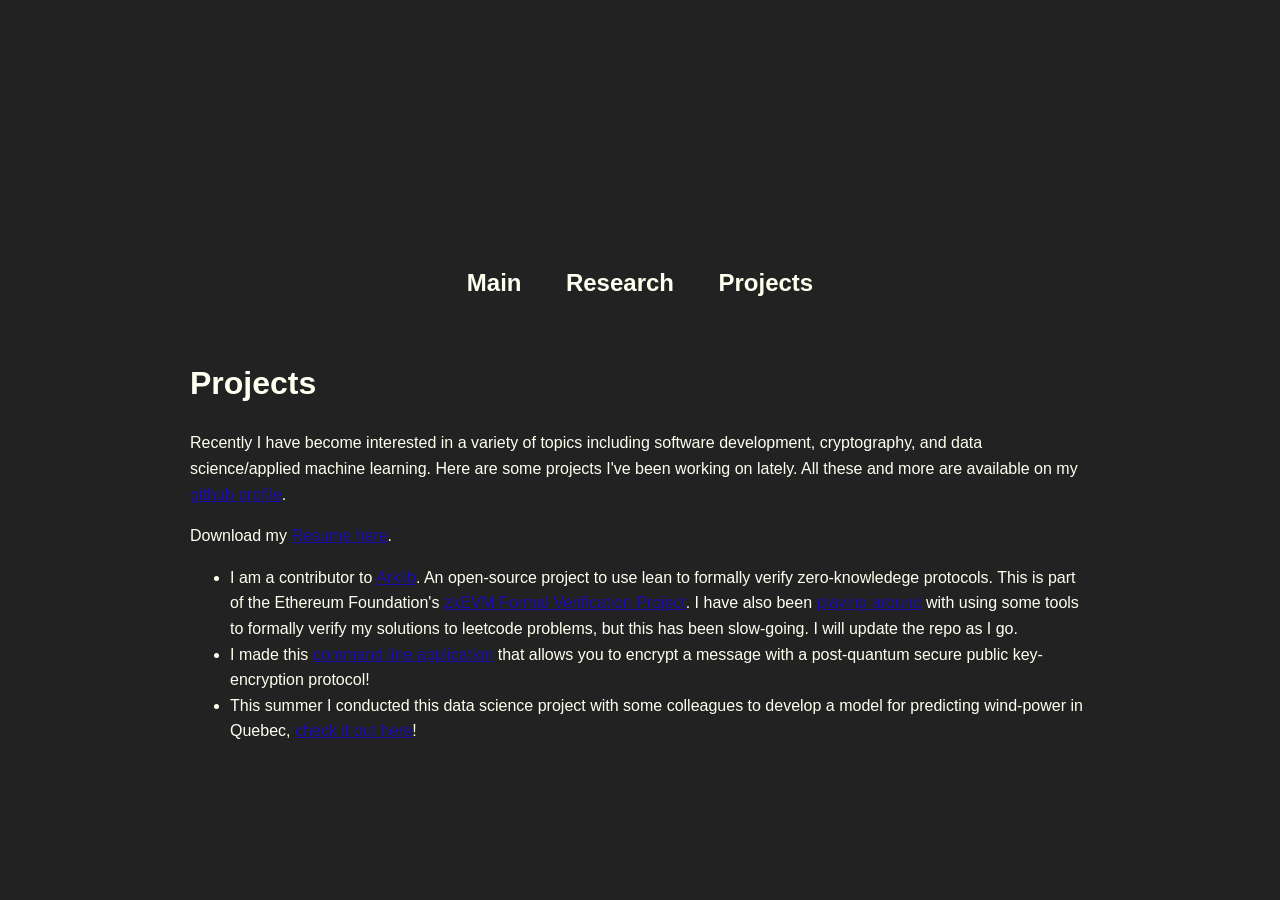
==== projects.html @ 49b8be68 "Update styles for background and text colors" ====
<!DOCTYPE html>
<html lang="en">
<head>
  <meta charset="UTF-8">
  <meta name="viewport" content="width=device-width, initial-scale=1.0">
  <title>Desmond Coles</title>
  <link rel="stylesheet" href="style.css">
  <style>
    /* Remove default margins so banner goes edge-to-edge */
    body {
      margin: 0;
      font-family: Arial, sans-serif;
      line-height: 1.6;
      background-color: #222222;
      color: #FFFFF0; /* ← text color */
    }

    /* Banner image */
    .banner {
      width: 100%;
      height: 250px; /* adjust height as you like */
      background-image: url('IMG_54892.png'); /* replace with your image filename */
      background-size: cover;
      background-position: center;
    }

    /* Navigation bar */
    nav {
      background-color: #222222;
      text-align: center;
    }

    nav a {
      display: inline-block;
      color: #FFFFF0;
      text-decoration: none;
      font-size: 1.5em;
      padding: 14px 20px;
      font-weight: bold;
    }

    nav a:hover {
      background-color: #222222;
    }

    /* Page content */
    .content {
      padding: 20px;
      max-width: 900px; /* optional, makes content narrower on large screens */
      margin: auto;
    }

    /* Optional: style links inside content */
    .content a {
      color: #1a0dab;
    }
  </style>
</head>
<body>

  <!-- Banner -->
  <div class="banner"></div>

  <!-- Navigation -->
  <nav>
    <a href="index.html">Main</a>
    <a href="research.html">Research</a>
    <a href="projects.html">Projects</a>
  </nav>

  <!-- Page content -->
  <div class="content">
    <h1>Projects</h1>
  
    <p>Recently I have become interested in a variety of topics including software development, cryptography, and data science/applied machine learning. Here are some projects I've been working on lately. All these and more are available on my <a href="https://github.com/desmondcoles1" target="_blank">github profile</a>.</p>

    <p></p>Download my <a href="Desmond_Resume_public.pdf" target="_blank">Resume here</a>.</p>
    
    <ul>
      <li>I am a contributor to <a href="https://github.com/Verified-zkEVM/ArkLib" target="_blank">Arklib</a>. An open-source project to use lean to formally verify zero-knowledege protocols. This is part of the Ethereum Foundation's <a href="https://verified-zkevm.org/" target="_blank">zkEVM Formal Verification Project</a>. I have also been <a href="https://github.com/desmondcoles1/Formally-verifying-leetcode-solutions" target="_blank">playing around</a> with using some tools to formally verify my solutions to leetcode problems, but this has been slow-going. I will update the repo as I go.</li>
      <li>I made this <a href="https://github.com/desmondcoles1/post_quantum_secure_text_encryption" target="_blank">command line application</a> that allows you to encrypt a message with a post-quantum secure public key-encryption protocol! </li>
      <li>This summer I conducted this data science project with some colleagues to develop a model for predicting wind-power in Quebec, <a href="https://github.com/AndreaFodor/windPower" target="_blank">check it out here</a>! </li>
    </ul>
  </div>

</body>
</html>
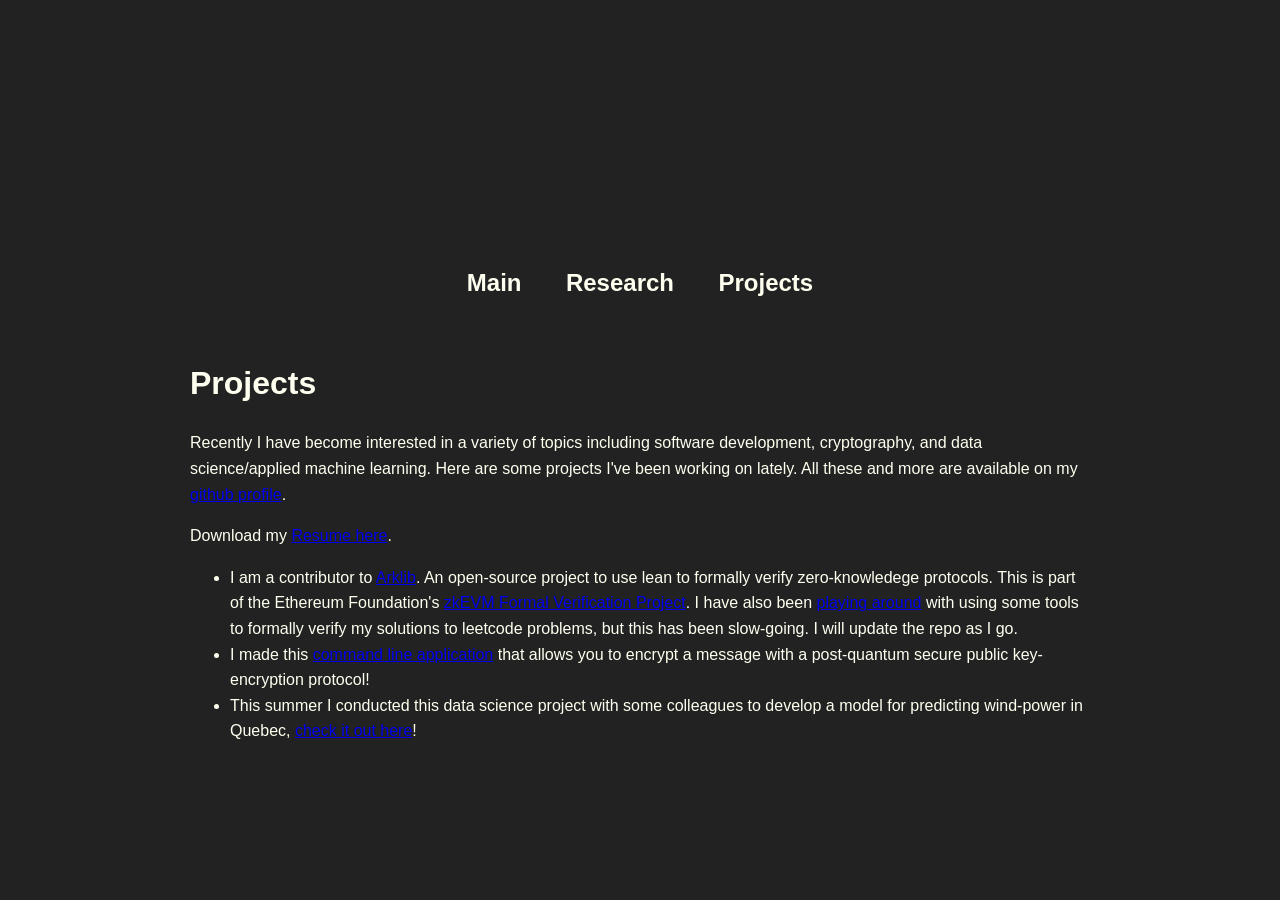
==== commit cdeed8bd: "Update projects.html" ====
--- a/projects.html
+++ b/projects.html
@@ -52,7 +52,7 @@
 
     /* Optional: style links inside content */
     .content a {
-      color: #1a0dab;
+      color: #D1EF4;
     }
   </style>
 </head>
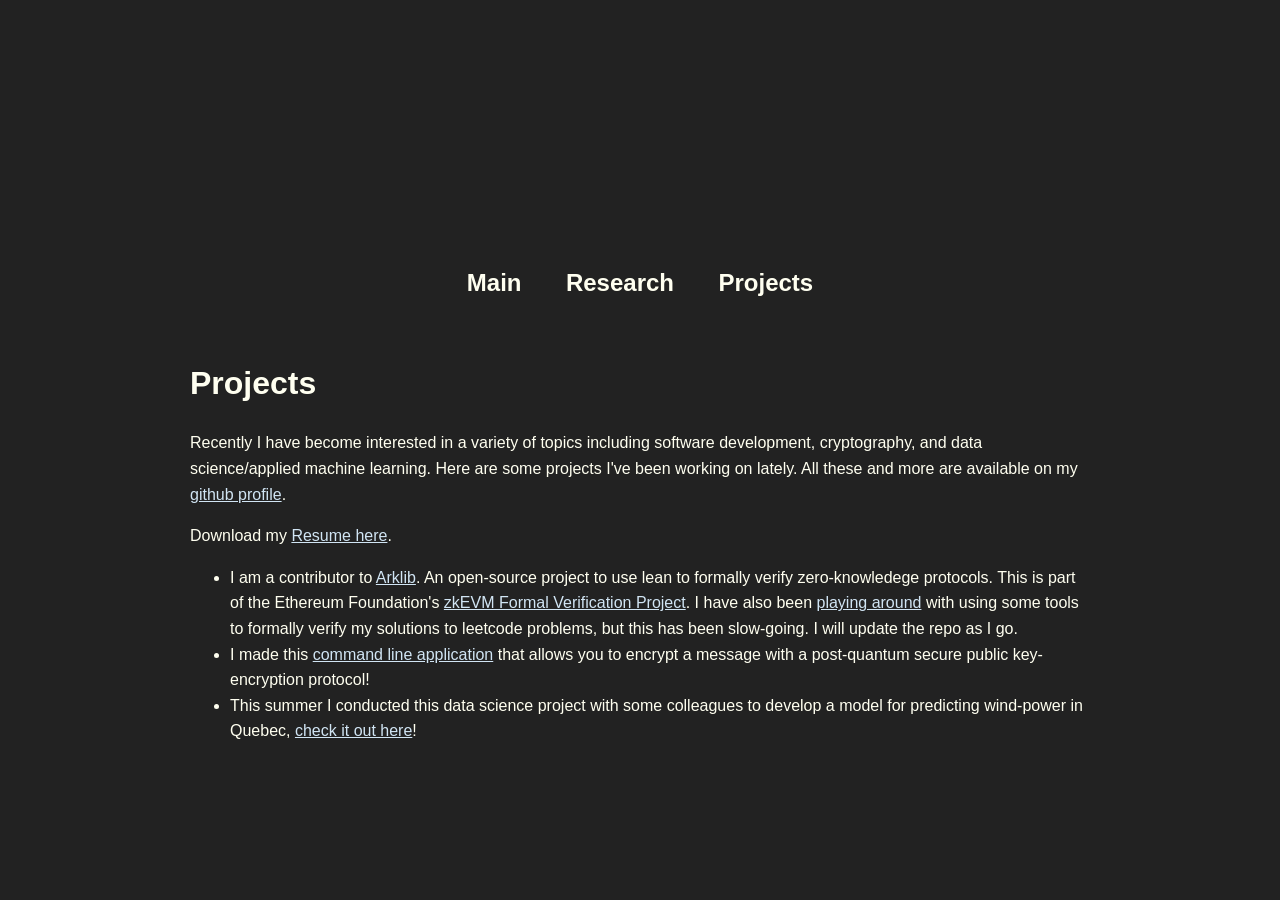
==== commit 3016c7c3: "Update projects.html" ====
--- a/projects.html
+++ b/projects.html
@@ -52,7 +52,7 @@
 
     /* Optional: style links inside content */
     .content a {
-      color: #D1EF4;
+      color: #D1E5F4;
     }
   </style>
 </head>
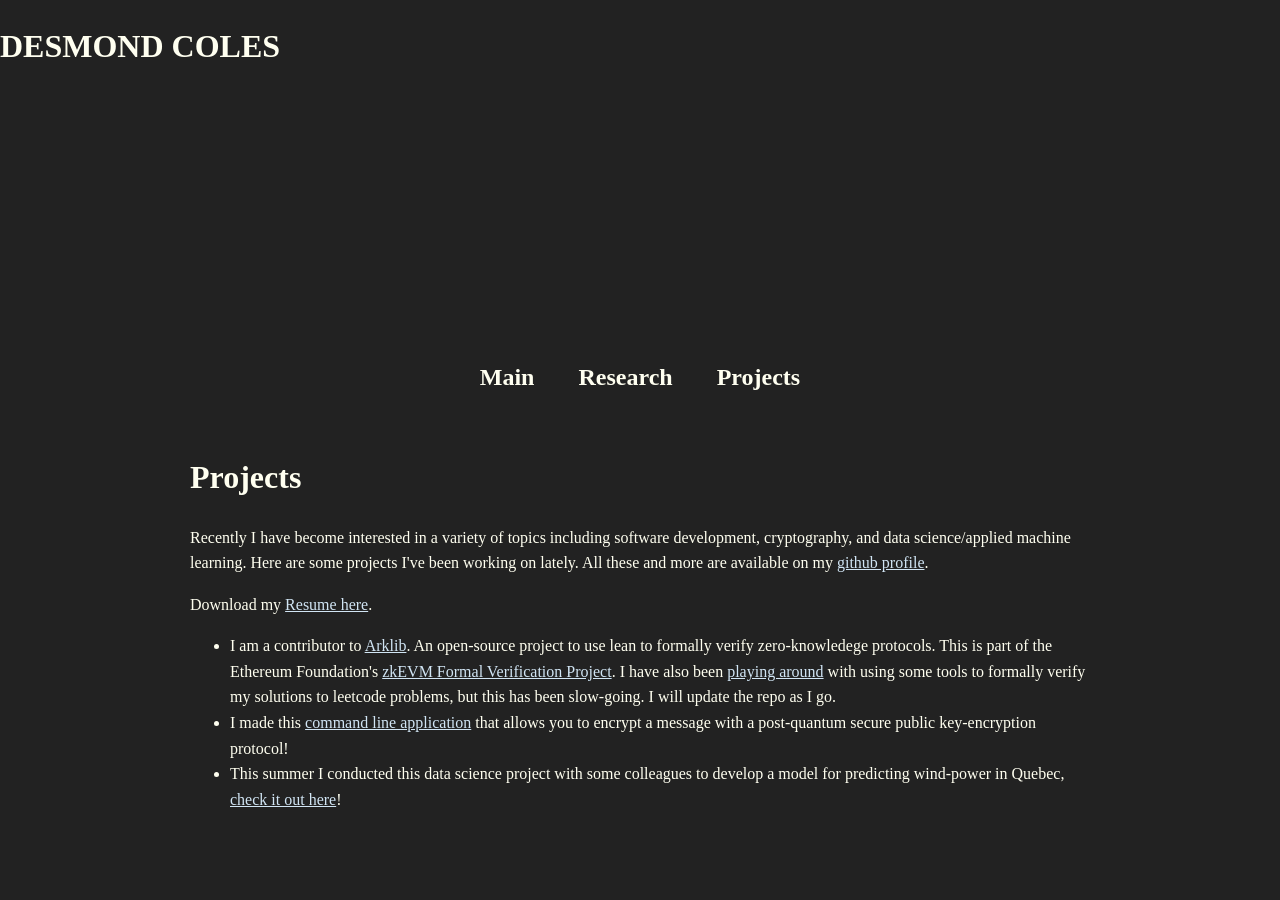
==== commit 6cf75cc9: "Update projects.html" ====
--- a/projects.html
+++ b/projects.html
@@ -5,58 +5,13 @@
   <meta name="viewport" content="width=device-width, initial-scale=1.0">
   <title>Desmond Coles</title>
   <link rel="stylesheet" href="style.css">
-  <style>
-    /* Remove default margins so banner goes edge-to-edge */
-    body {
-      margin: 0;
-      font-family: Arial, sans-serif;
-      line-height: 1.6;
-      background-color: #222222;
-      color: #FFFFF0; /* ← text color */
-    }
-
-    /* Banner image */
-    .banner {
-      width: 100%;
-      height: 250px; /* adjust height as you like */
-      background-image: url('IMG_54892.png'); /* replace with your image filename */
-      background-size: cover;
-      background-position: center;
-    }
-
-    /* Navigation bar */
-    nav {
-      background-color: #222222;
-      text-align: center;
-    }
-
-    nav a {
-      display: inline-block;
-      color: #FFFFF0;
-      text-decoration: none;
-      font-size: 1.5em;
-      padding: 14px 20px;
-      font-weight: bold;
-    }
-
-    nav a:hover {
-      background-color: #222222;
-    }
-
-    /* Page content */
-    .content {
-      padding: 20px;
-      max-width: 900px; /* optional, makes content narrower on large screens */
-      margin: auto;
-    }
-
-    /* Optional: style links inside content */
-    .content a {
-      color: #D1E5F4;
-    }
-  </style>
 </head>
 <body>
+
+
+  <header class="site-header">
+    <h1 class="site-title">DESMOND COLES</h1>
+  </header>
 
   <!-- Banner -->
   <div class="banner"></div>
@@ -64,10 +19,10 @@
   <!-- Navigation -->
   <nav>
     <a href="index.html">Main</a>
-    <a href="research.html">Research</a>
-    <a href="projects.html">Projects</a>
+    <a href="math research.html">Research</a>
+    <a href="applied math projects.html">Projects</a>
   </nav>
-
+  
   <!-- Page content -->
   <div class="content">
     <h1>Projects</h1>
--- a/style.css
+++ b/style.css
@@ -0,0 +1,48 @@
+/*page style*/
+body {
+  margin: 0;
+  font-family: Baskerville, "Baskerville Old Face", "Hoefler Text", Garamond, serif;
+  line-height: 1.6;
+  background-color: #222222;
+  color: #FFFFF0;
+}
+
+/* bannr image */
+.banner {
+  width: 100%;
+  height: 250px;
+  background-image: url('IMG_54892.png');
+  background-size: cover;
+  background-position: center;
+}
+
+/* nav bar */
+nav {
+  background-color: #222222;
+  text-align: center;
+}
+
+nav a {
+  display: inline-block;
+  color: #FFFFF0;
+  text-decoration: none;
+  font-size: 1.5em;
+  padding: 14px 20px;
+  font-weight: bold;
+}
+
+nav a:hover {
+  background-color: #222222;
+}
+
+/* content */
+.content {
+  padding: 20px;
+  max-width: 900px;
+  margin: auto;
+}
+
+/* links */
+.content a {
+  color: #D1E5F4;
+}
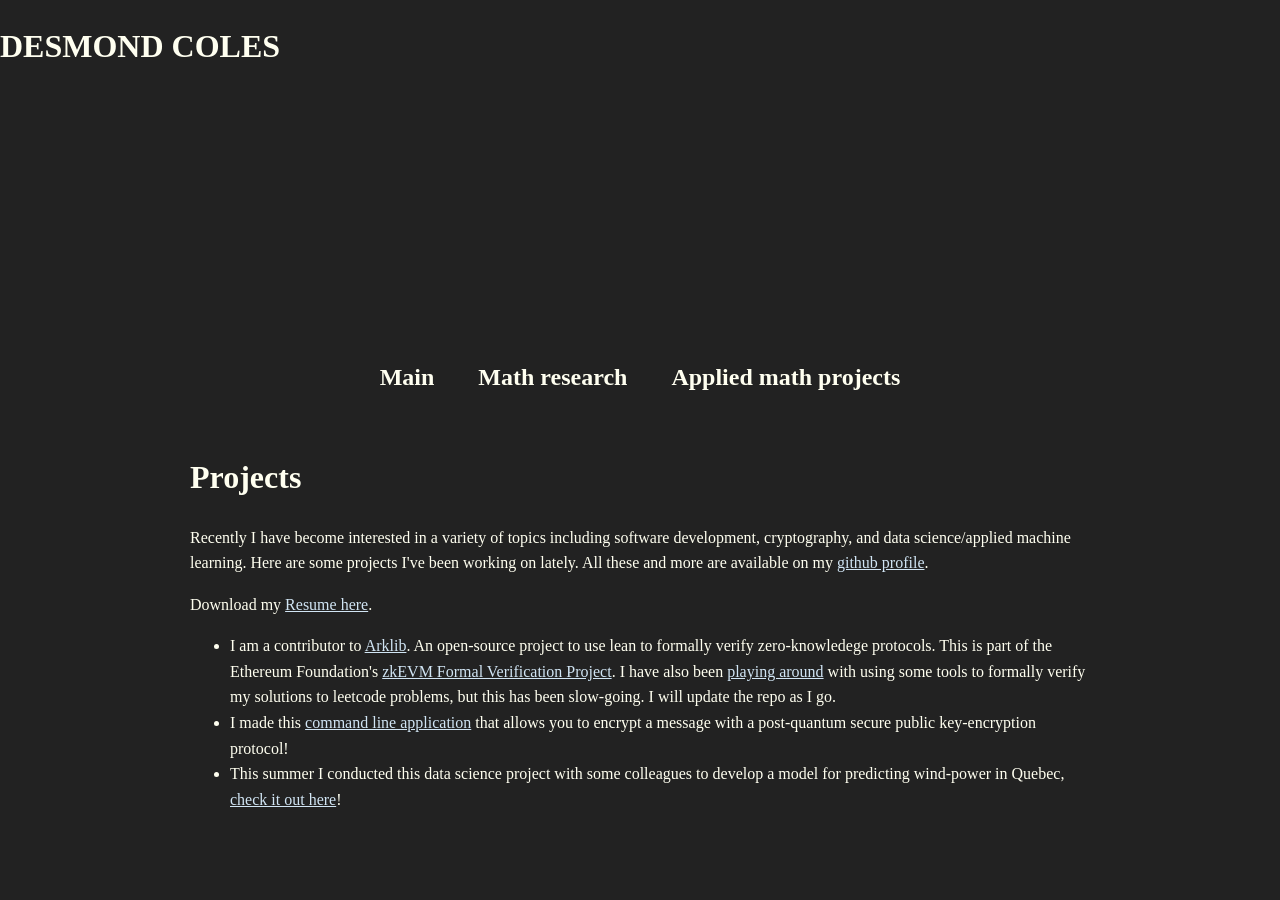
==== commit 3217c359: "Update projects.html" ====
--- a/projects.html
+++ b/projects.html
@@ -19,8 +19,8 @@
   <!-- Navigation -->
   <nav>
     <a href="index.html">Main</a>
-    <a href="math research.html">Research</a>
-    <a href="applied math projects.html">Projects</a>
+    <a href="research.html">Math research</a>
+    <a href="projects.html">Applied math projects</a>
   </nav>
   
   <!-- Page content -->
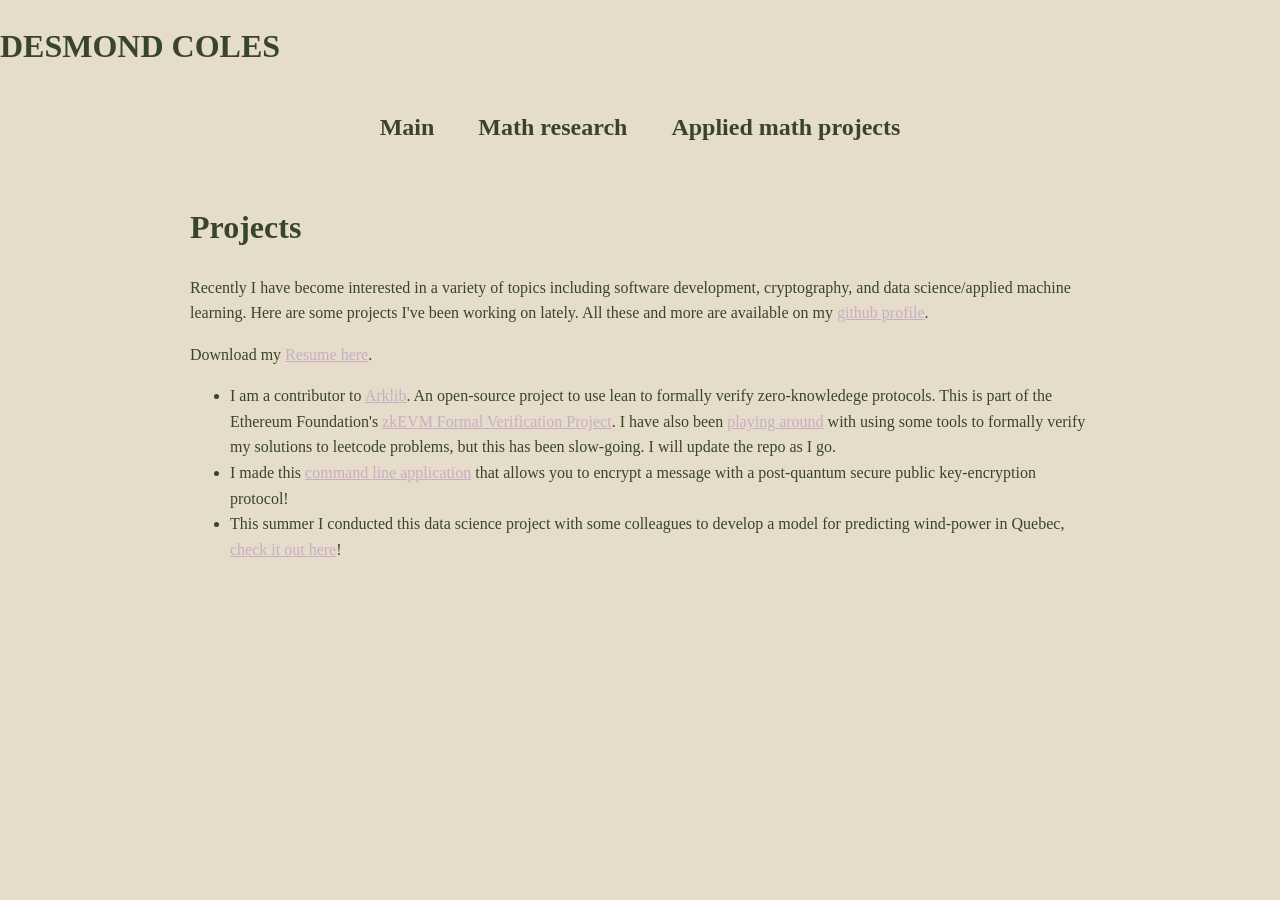
==== commit 9f5f965f: "Update projects.html" ====
--- a/projects.html
+++ b/projects.html
@@ -5,6 +5,9 @@
   <meta name="viewport" content="width=device-width, initial-scale=1.0">
   <title>Desmond Coles</title>
   <link rel="stylesheet" href="style.css">
+  <link rel="icon" href="favicon.svg" type="image/svg+xml">
+  <link rel="shortcut icon" href="favicon.ico" type="image/x-icon">
+
 </head>
 <body>
 
--- a/style.css
+++ b/style.css
@@ -3,28 +3,34 @@
   margin: 0;
   font-family: Baskerville, "Baskerville Old Face", "Hoefler Text", Garamond, serif;
   line-height: 1.6;
-  background-color: #222222;
-  color: #FFFFF0;
+  background-color: #e6dcca;
+  color: #39452b;
 }
 
-/* bannr image */
+/* Vertical banner on left side */
 .banner {
-  width: 100%;
-  height: 250px;
+  position: fixed;       /* Sticks it to the side of the page */
+  top: 0;                /* Start at the top */
+  left: 0;               /* Align to left edge */
+  width: 250px;          /* Original height becomes width after rotation */
+  height: 100vh;         /* Full height of viewport */
   background-image: url('IMG_54892.png');
   background-size: cover;
   background-position: center;
+  transform: rotate(-90deg); /* Rotate counter-clockwise */
+  transform-origin: top left; /* Pivot point for rotation */
+  z-index: 1000;          /* Make sure it’s on top of other elements */
 }
 
 /* nav bar */
 nav {
-  background-color: #222222;
+  background-color: #e6dcca;
   text-align: center;
 }
 
 nav a {
   display: inline-block;
-  color: #FFFFF0;
+  color: #39452b;
   text-decoration: none;
   font-size: 1.5em;
   padding: 14px 20px;
@@ -32,7 +38,7 @@
 }
 
 nav a:hover {
-  background-color: #222222;
+  background-color: #e6dcca;
 }
 
 /* content */
@@ -44,5 +50,5 @@
 
 /* links */
 .content a {
-  color: #D1E5F4;
+  color: #c9adc4;
 }
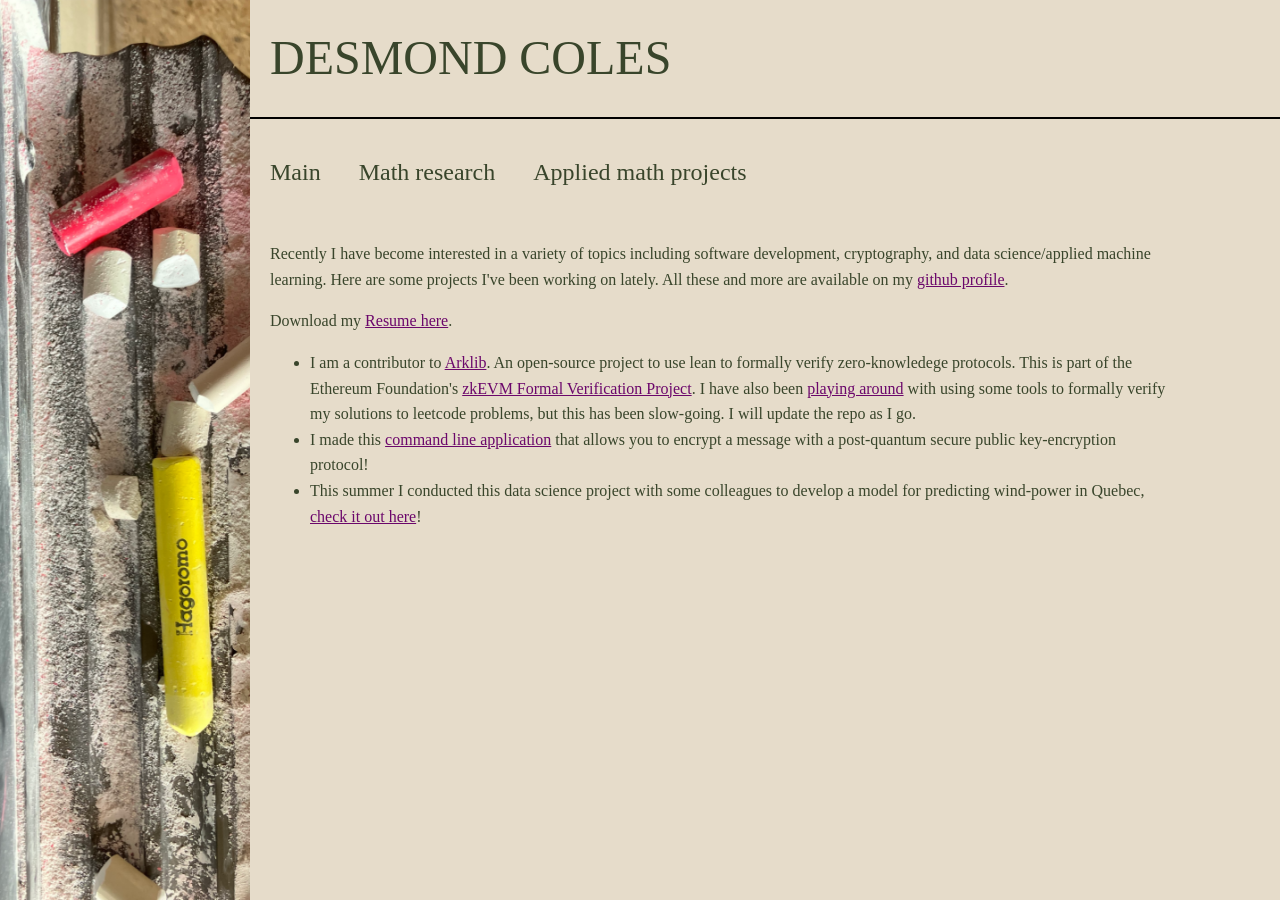
==== commit efede0af: "Comment out the Projects header in projects.html" ====
--- a/projects.html
+++ b/projects.html
@@ -28,7 +28,7 @@
   
   <!-- Page content -->
   <div class="content">
-    <h1>Projects</h1>
+    <!-- <h1>Projects</h1> -->
   
     <p>Recently I have become interested in a variety of topics including software development, cryptography, and data science/applied machine learning. Here are some projects I've been working on lately. All these and more are available on my <a href="https://github.com/desmondcoles1" target="_blank">github profile</a>.</p>
 
--- a/style.css
+++ b/style.css
@@ -7,25 +7,39 @@
   color: #39452b;
 }
 
-/* Vertical banner on left side */
 .banner {
-  position: fixed;       /* Sticks it to the side of the page */
-  top: 0;                /* Start at the top */
-  left: 0;               /* Align to left edge */
-  width: 250px;          /* Original height becomes width after rotation */
-  height: 100vh;         /* Full height of viewport */
-  background-image: url('IMG_54892.png');
-  background-size: cover;
-  background-position: center;
-  transform: rotate(-90deg); /* Rotate counter-clockwise */
-  transform-origin: top left; /* Pivot point for rotation */
-  z-index: 1000;          /* Make sure it’s on top of other elements */
+  position: fixed;                /* stays on the left while scrolling */
+  top: 0;
+  left: 0;
+  width: 250px;                   /* sidebar thickness */
+  height: 100vh;                  /* full viewport height */
+  background-image: url('IMG_54892.png'); /* your image */
+  background-size: cover;         /* fill the banner area */
+  background-position: center;    /* center the image */
+  background-repeat: no-repeat;
+  z-index: 1000;              
+}
+
+/* Push header and content to the right of the banner */
+header, main, nav {
+  margin-left: 250px;            /* Same as banner width */
+}
+
+header h1 {
+  font-size: 3rem;           /* adjust as needed */
+  font-weight: normal;          /* bold */
+  padding-bottom: 10px;       /* space between text and line */
+  border-bottom: 2px solid #000; /* full-width underline */
+  margin: auto;
+  padding: 20px;
 }
 
 /* nav bar */
 nav {
   background-color: #e6dcca;
-  text-align: center;
+  text-align: left;
+  margin-left: 250px;
+  padding: 20px;
 }
 
 nav a {
@@ -33,8 +47,10 @@
   color: #39452b;
   text-decoration: none;
   font-size: 1.5em;
-  padding: 14px 20px;
-  font-weight: bold;
+  padding-top: 14px;
+  padding-bottom: 14px;
+  padding-right: 34px;
+  font-weight: normal;
 }
 
 nav a:hover {
@@ -43,12 +59,13 @@
 
 /* content */
 .content {
-  padding: 20px;
+  padding-left: 20px;
   max-width: 900px;
-  margin: auto;
+  margin-left: 250px;
+  text-align: left;
 }
 
 /* links */
 .content a {
-  color: #c9adc4;
+  color: #6b076b;
 }
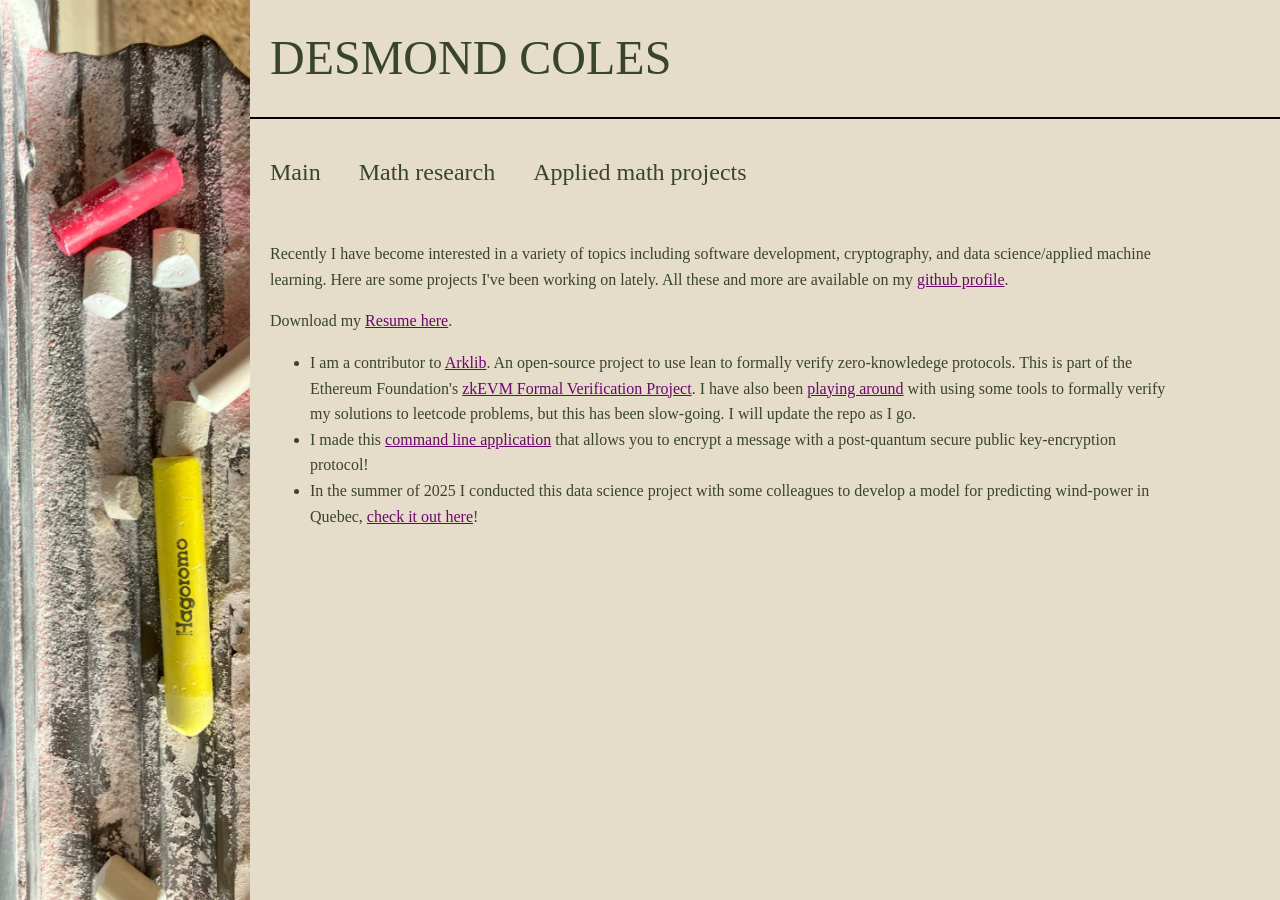
==== commit 761cfa3e: "Update project description with new date" ====
--- a/projects.html
+++ b/projects.html
@@ -37,7 +37,7 @@
     <ul>
       <li>I am a contributor to <a href="https://github.com/Verified-zkEVM/ArkLib" target="_blank">Arklib</a>. An open-source project to use lean to formally verify zero-knowledege protocols. This is part of the Ethereum Foundation's <a href="https://verified-zkevm.org/" target="_blank">zkEVM Formal Verification Project</a>. I have also been <a href="https://github.com/desmondcoles1/Formally-verifying-leetcode-solutions" target="_blank">playing around</a> with using some tools to formally verify my solutions to leetcode problems, but this has been slow-going. I will update the repo as I go.</li>
       <li>I made this <a href="https://github.com/desmondcoles1/post_quantum_secure_text_encryption" target="_blank">command line application</a> that allows you to encrypt a message with a post-quantum secure public key-encryption protocol! </li>
-      <li>This summer I conducted this data science project with some colleagues to develop a model for predicting wind-power in Quebec, <a href="https://github.com/AndreaFodor/windPower" target="_blank">check it out here</a>! </li>
+      <li>In the summer of 2025 I conducted this data science project with some colleagues to develop a model for predicting wind-power in Quebec, <a href="https://github.com/AndreaFodor/windPower" target="_blank">check it out here</a>! </li>
     </ul>
   </div>
 
